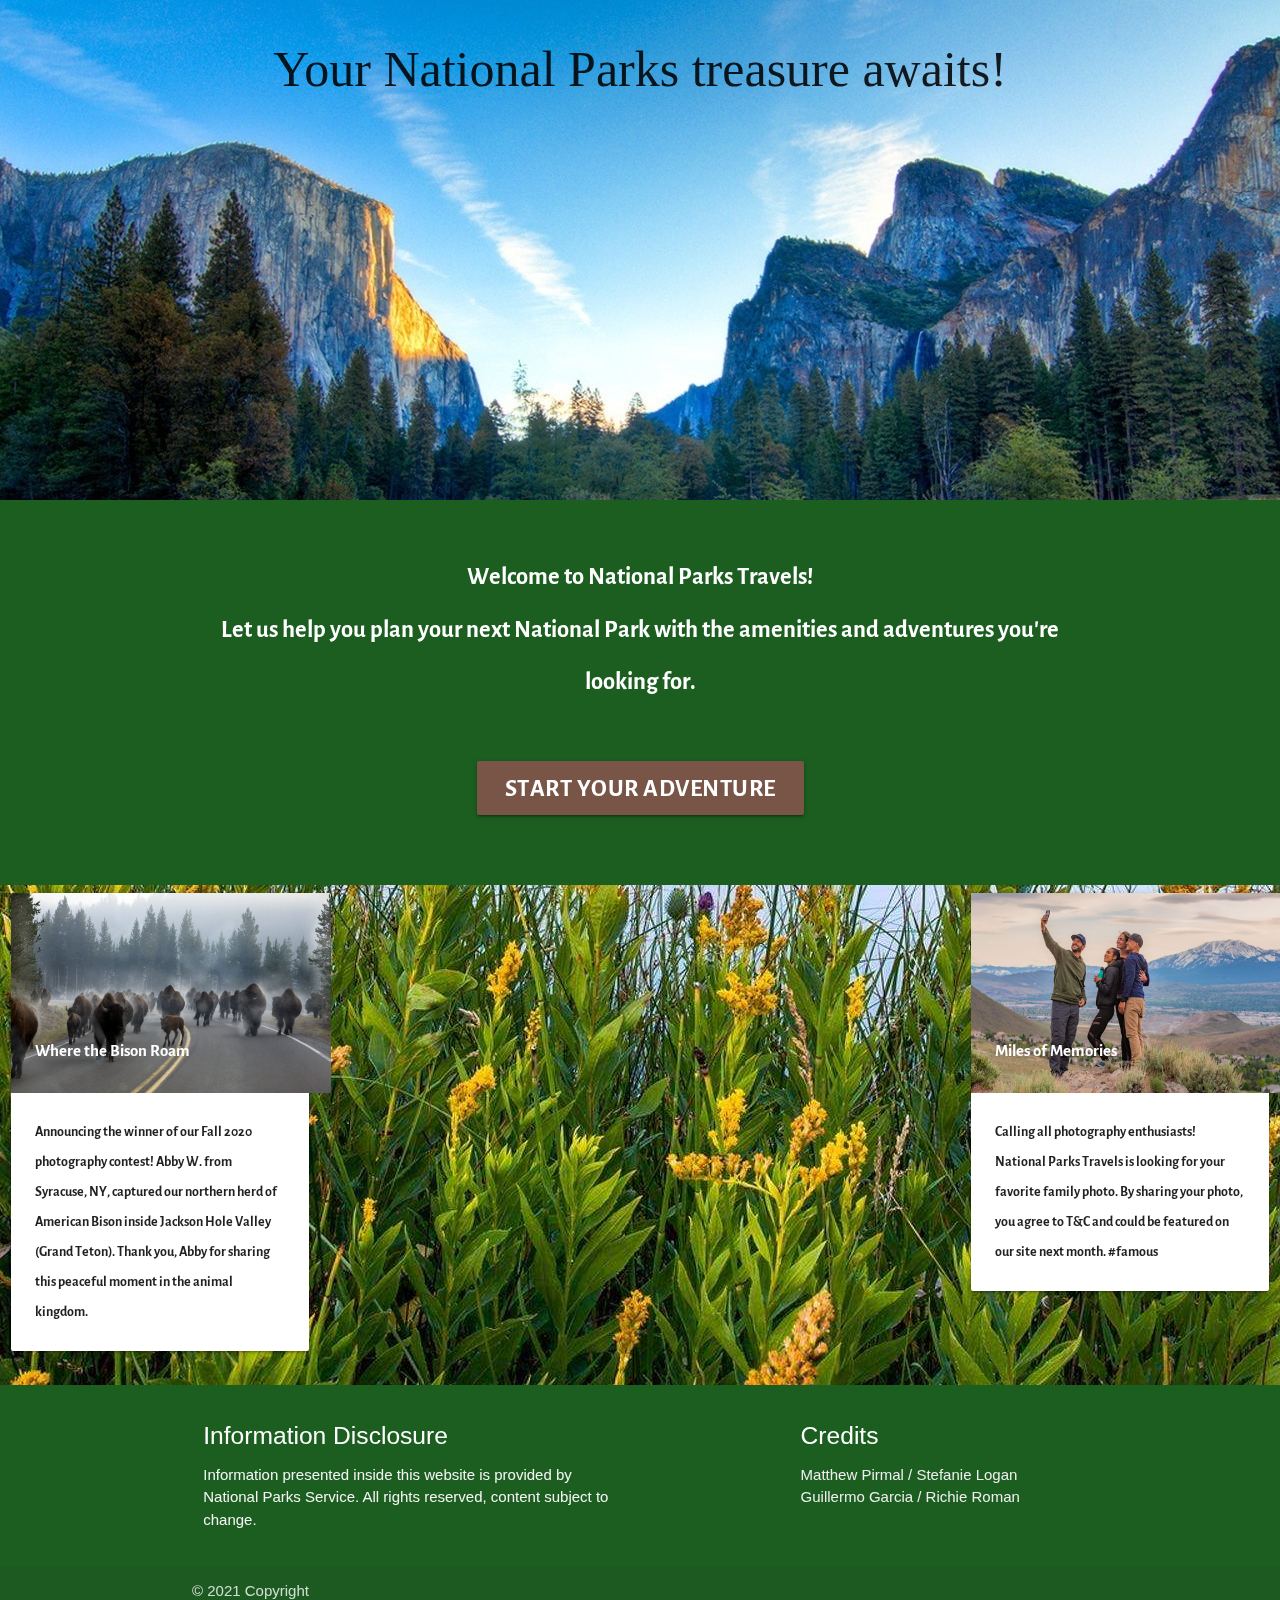
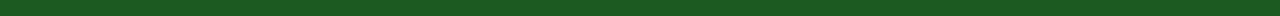
==== index.html @ 2d76cf85 "ReadMe updates" ====
<!DOCTYPE html>
<html lang="en">
<head>
    <meta charset="UTF-8">
    <meta name="viewport" content="width=device-width, initial-scale=1.0">
    
    <link rel="stylesheet" href="https://cdnjs.cloudflare.com/ajax/libs/materialize/1.0.0/css/materialize.min.css">
    <link rel="preconnect" href="https://fonts.gstatic.com">
    <link href="https://fonts.googleapis.com/css2?family=Gurajada&family=Homemade+Apple&display=swap" rel="stylesheet">

    <link href="https://fonts.googleapis.com/css2?family=Crete+Round:ital@1&display=swap" rel="stylesheet">
    <link rel="stylesheet" href="assets/style.css" />
   
  
    <title>National Parks Adventures</title>
</head>
<body>
  
            <div class="parallax-container" >
                <div class="parallax center"><img src="assets/Photos/NP_lake.jpg" alt="Grand Teton National Park"></div>
          <h1 class="flow-text center headerFont">Your National Parks treasure awaits!
        </h1>      
        
              </div>
              <div class="section green darken-4">
                <div class="row container ">
                  <p class="white-text center text-darken-3 lighten-3 welcomeFont">Welcome to National Parks Travels!
                    <br>Let us help you plan your next National Park with the amenities and adventures you're looking for.
                    <br><br>
                  <a class="waves-effect waves-light btn btn-large brown" href="form.html">Start Your Adventure</a>
                    
                    </p>
                </div>
              </div>
              <div class="parallax-container">
                <div class="parallax"><img src="assets/Photos/NP_grandteton.jpg" alt="Grand Teton National Park"></div>
                <div class="row">
                    <div class="col s3 m3">
                      <div class="card">
                        <div class="card-image">
                          <img src="assets/Photos/NP_buffalo.jpeg" style="width: 320px;height: 200px;">
                          <span class="card-title cardTitle">Where the Bison Roam</span>
                        </div>
                        <div class="card-content cardBody">
                          <p>Announcing the winner of our Fall 2020 photography contest! Abby W. from Syracuse, NY, captured our northern herd of American Bison inside Jackson Hole Valley (Grand Teton).
                            Thank you, Abby for sharing this peaceful moment in the animal kingdom.</p>
                        </div>
                      </div>
                    </div>
                    <div class= "col s6 m6"></div>
                    <div class="col s3 m3">
                        <div class="card">
                          <div class="card-image">
                            <img src="assets/Photos/trail_with_ppl.jpg" style="width: 320px;height: 200px;" alt="Yellowstone National Park">
                            <span class="card-title cardTitle">Miles of Memories</span>
                          </div>
                          <div class="card-content cardBody">
                            <p>Calling all photography enthusiasts! National Parks Travels is looking for your favorite family photo.
                                By sharing your photo, you agree to T&C and could be featured on our site next month. #famous</p>
                          </div>
                         
                        </div>
                      </div>
                  </div>
                  
              </div>
              <footer class="page-footer green darken-4">
                <div class="container">
                  <div class="row">
                    <div class="col l6 s12">
                      <h5 class="white-text">Information Disclosure</h5>
                      <p class="grey-text text-lighten-4">Information presented inside this website is provided by National Parks Service. All rights reserved, content subject to change.</p>
                    </div>
                    <div class="col l4 offset-l2 s12">
                      <h5 class="white-text">Credits</h5>
                      <ul>
                        <li><a class="grey-text text-lighten-3" href="#!">Matthew Pirmal / Stefanie Logan</a></li>
                        <li><a class="grey-text text-lighten-3" href="#!">Guillermo Garcia / Richie Roman</a></li>

                      </ul>
                    </div>
                  </div>
                </div>
                <div class="footer-copyright">
                  <div class="container">
                  © 2021 Copyright
                  </div>
                </div>
              </footer>
     



    <!-- <script src="script.js"></script> -->
    <script src="https://cdnjs.cloudflare.com/ajax/libs/jquery/3.2.1/jquery.min.js"></script>
    <script src="https://cdnjs.cloudflare.com/ajax/libs/materialize/1.0.0/js/materialize.min.js"></script>
   
    
  <script type="text/javascript"> 
       $(document).ready(function(){
    $('.parallax').parallax();
  });
  $('.dropdown-trigger').dropdown();
    </script>
      <script src="assets/script.js"></script>
      <script src="assets/geolocation.js"></script>
      <script src="assets/weather.js"></script>
      <script src="assets/trails.js"></script>
</body>
</html>
---- assets/style.css ----
body, html {
    height: 100%;
    margin: 0;
}

.bgPhoto {
    background-image: url("assets/Photos/NP_background1.jpg");
    height: 100%;
    background-position: center;
    background-repeat: no-repeat;
    background-size: cover;
  }

.headerFont {
    font-family: 'Homemade Apple', cursive;
    font-size: 50px;
}

.welcomeFont, .btn {
    font-family: 'Gurajada', serif;
    font-size: 35px;
    color: white;
}

.cardTitle {
    font-family: 'Gurajada', serif;
    font-size: 35px;
}

.cardBody {
    font-family: 'Gurajada', serif;
    font-size: 20px;
}
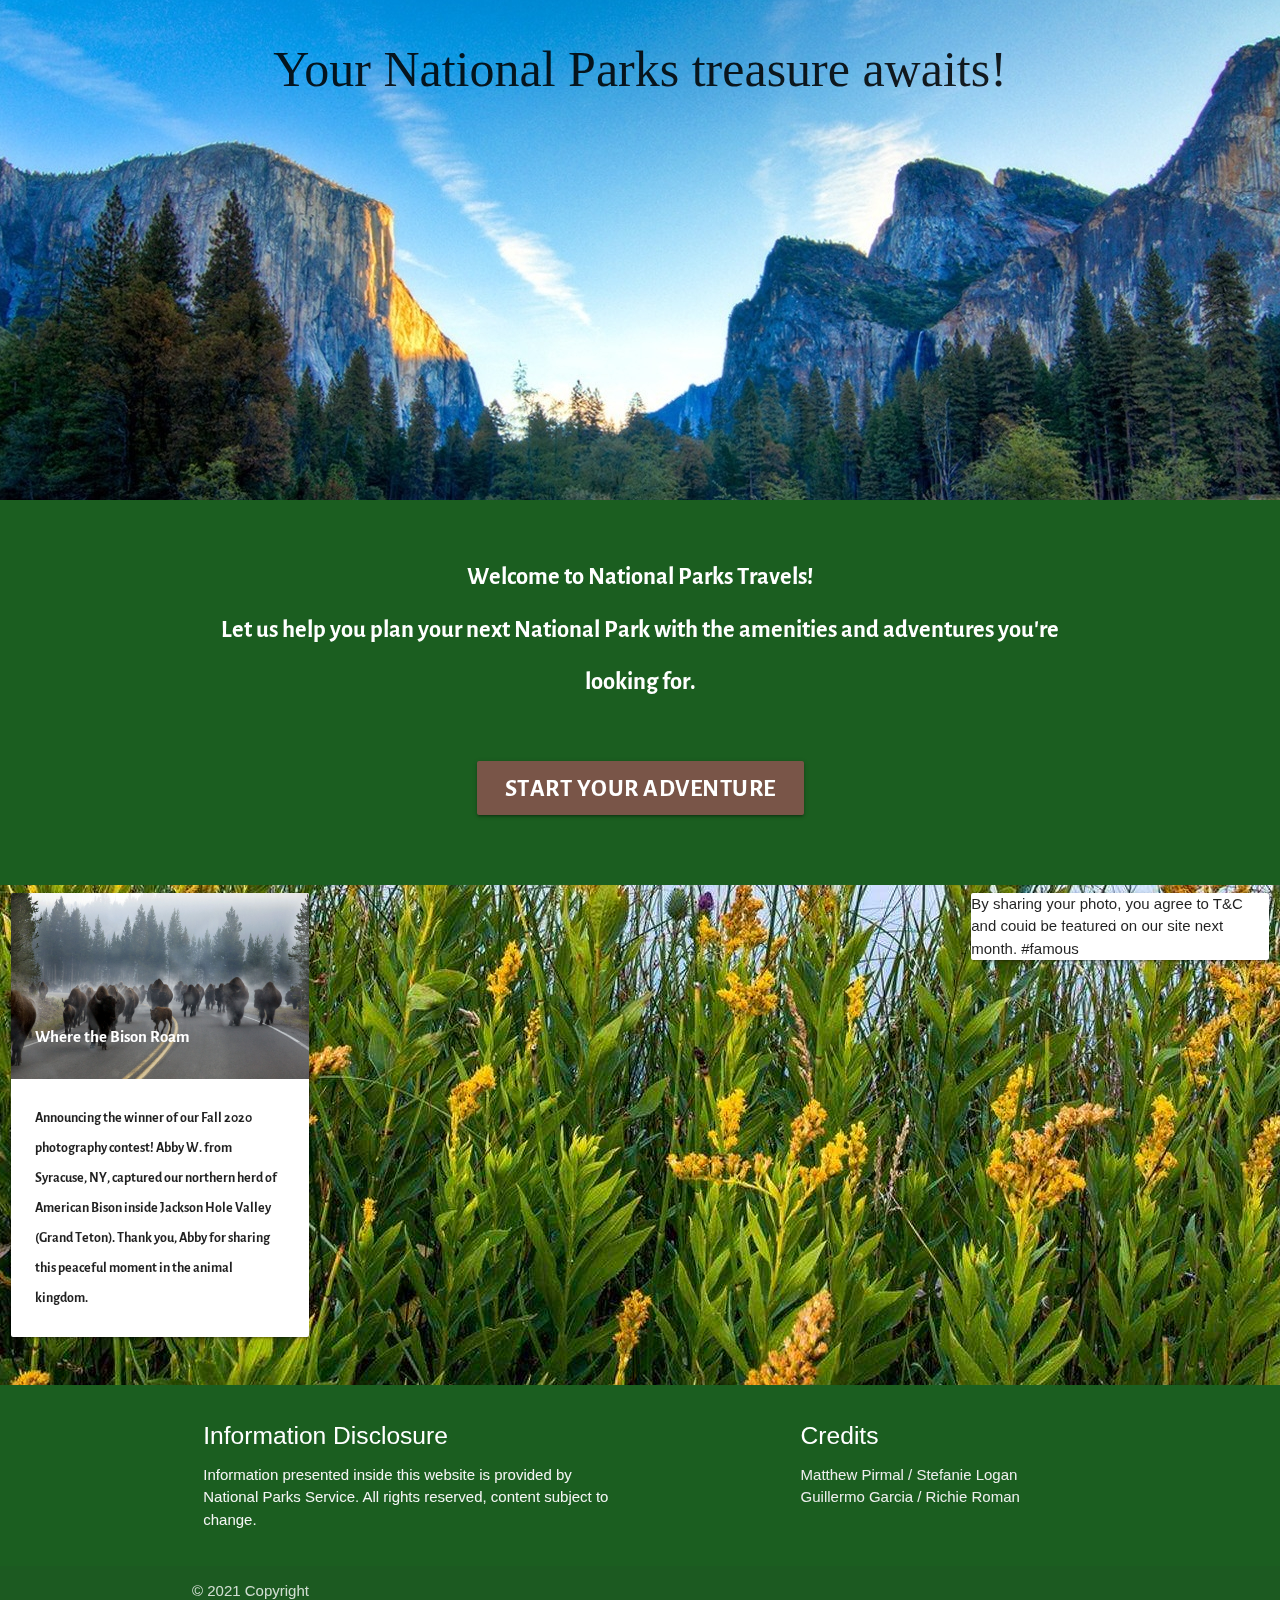
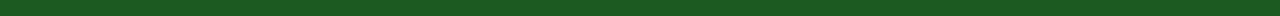
==== commit ffda9255: "fix" ====
--- a/index.html
+++ b/index.html
@@ -35,10 +35,10 @@
               <div class="parallax-container">
                 <div class="parallax"><img src="assets/Photos/NP_grandteton.jpg" alt="Grand Teton National Park"></div>
                 <div class="row">
-                    <div class="col s3 m3">
+                    <div class="col s12 m3">
                       <div class="card">
                         <div class="card-image">
-                          <img src="assets/Photos/NP_buffalo.jpeg" style="width: 320px;height: 200px;">
+                          <img class="responsive-img" src="assets/Photos/NP_buffalo.jpeg" >
                           <span class="card-title cardTitle">Where the Bison Roam</span>
                         </div>
                         <div class="card-content cardBody">
@@ -47,15 +47,11 @@
                         </div>
                       </div>
                     </div>
-                    <div class= "col s6 m6"></div>
-                    <div class="col s3 m3">
+                    <div class= "col m6"></div>
+                    <div class="col s12 m3">
                         <div class="card">
                           <div class="card-image">
-                            <img src="assets/Photos/trail_with_ppl.jpg" style="width: 320px;height: 200px;" alt="Yellowstone National Park">
                             <span class="card-title cardTitle">Miles of Memories</span>
-                          </div>
-                          <div class="card-content cardBody">
-                            <p>Calling all photography enthusiasts! National Parks Travels is looking for your favorite family photo.
                                 By sharing your photo, you agree to T&C and could be featured on our site next month. #famous</p>
                           </div>
                          
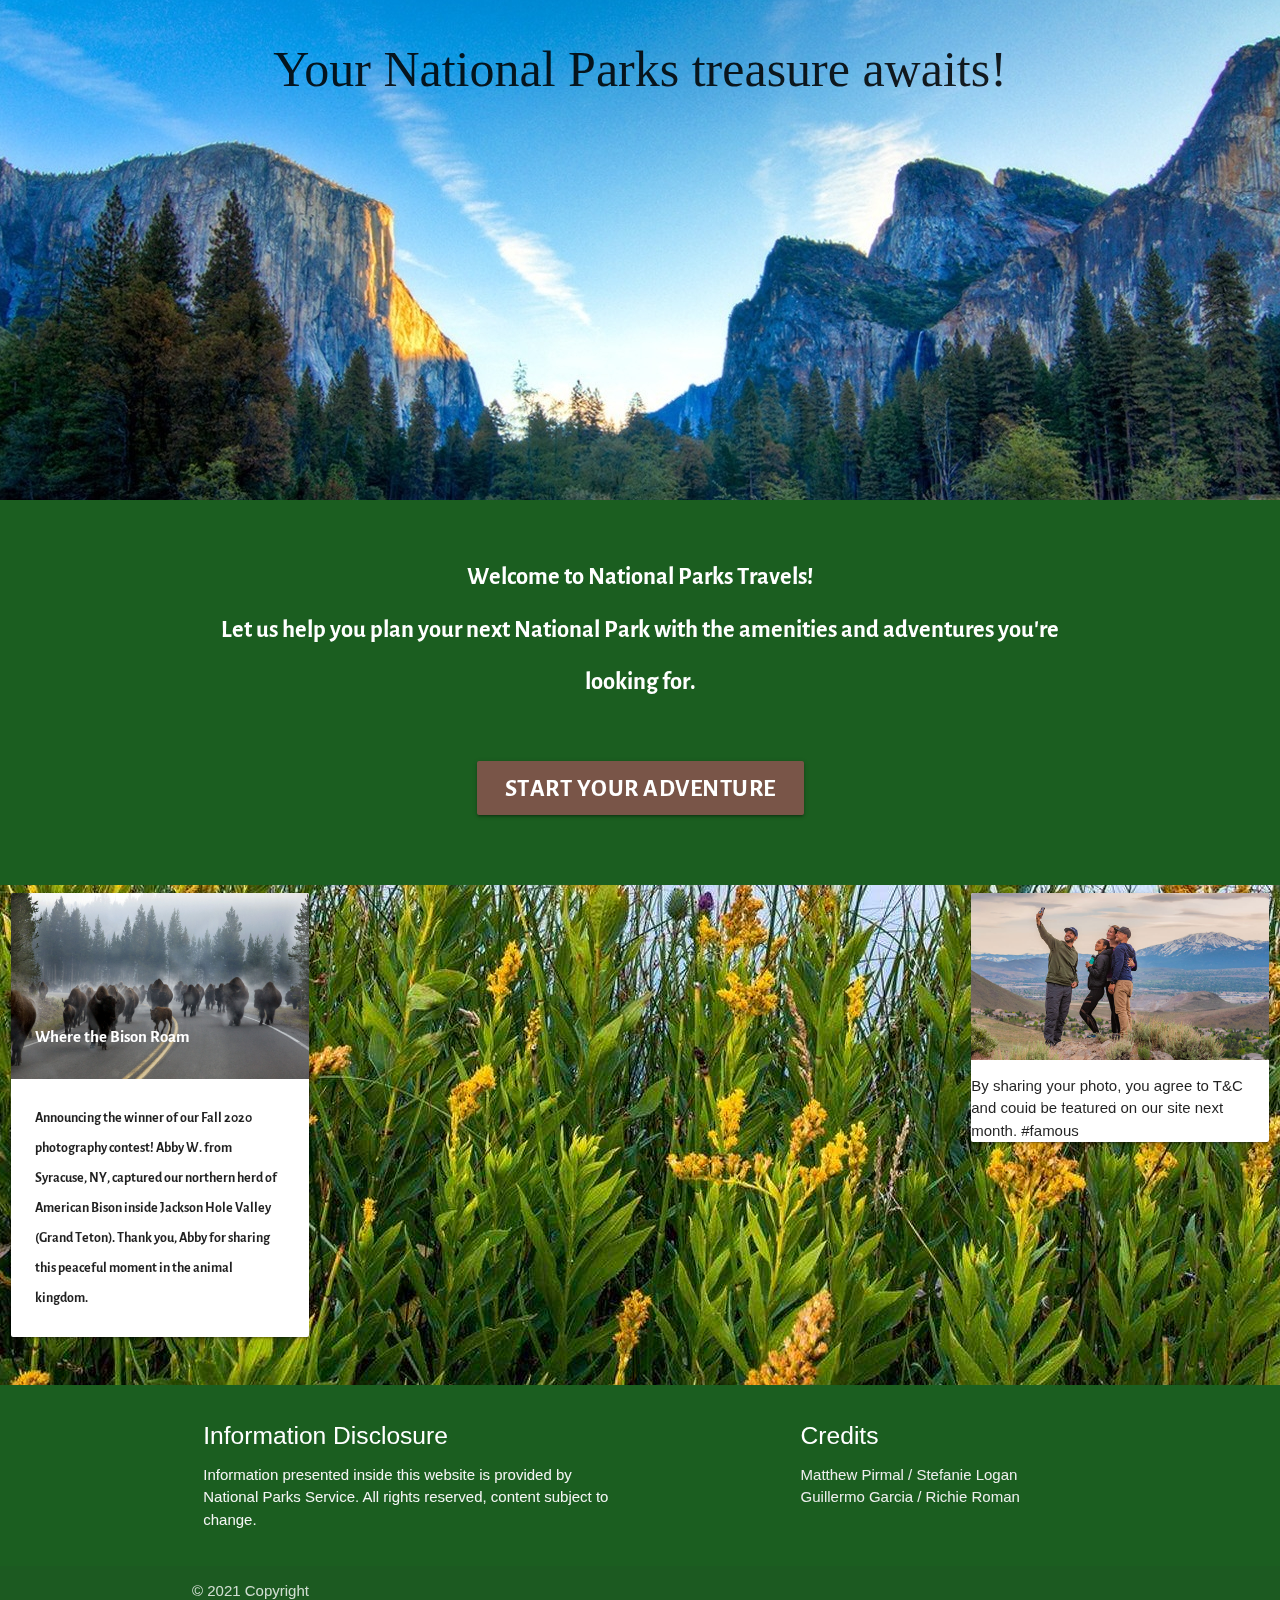
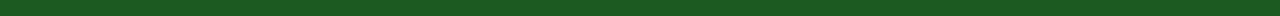
==== commit 92631f52: "test" ====
--- a/index.html
+++ b/index.html
@@ -51,8 +51,9 @@
                     <div class="col s12 m3">
                         <div class="card">
                           <div class="card-image">
+                            <img class="responsive-img" src="assets/Photos/trail_with_ppl.jpg" >
                             <span class="card-title cardTitle">Miles of Memories</span>
-                                By sharing your photo, you agree to T&C and could be featured on our site next month. #famous</p>
+                              <p> By sharing your photo, you agree to T&C and could be featured on our site next month. #famous</p>
                           </div>
                          
                         </div>
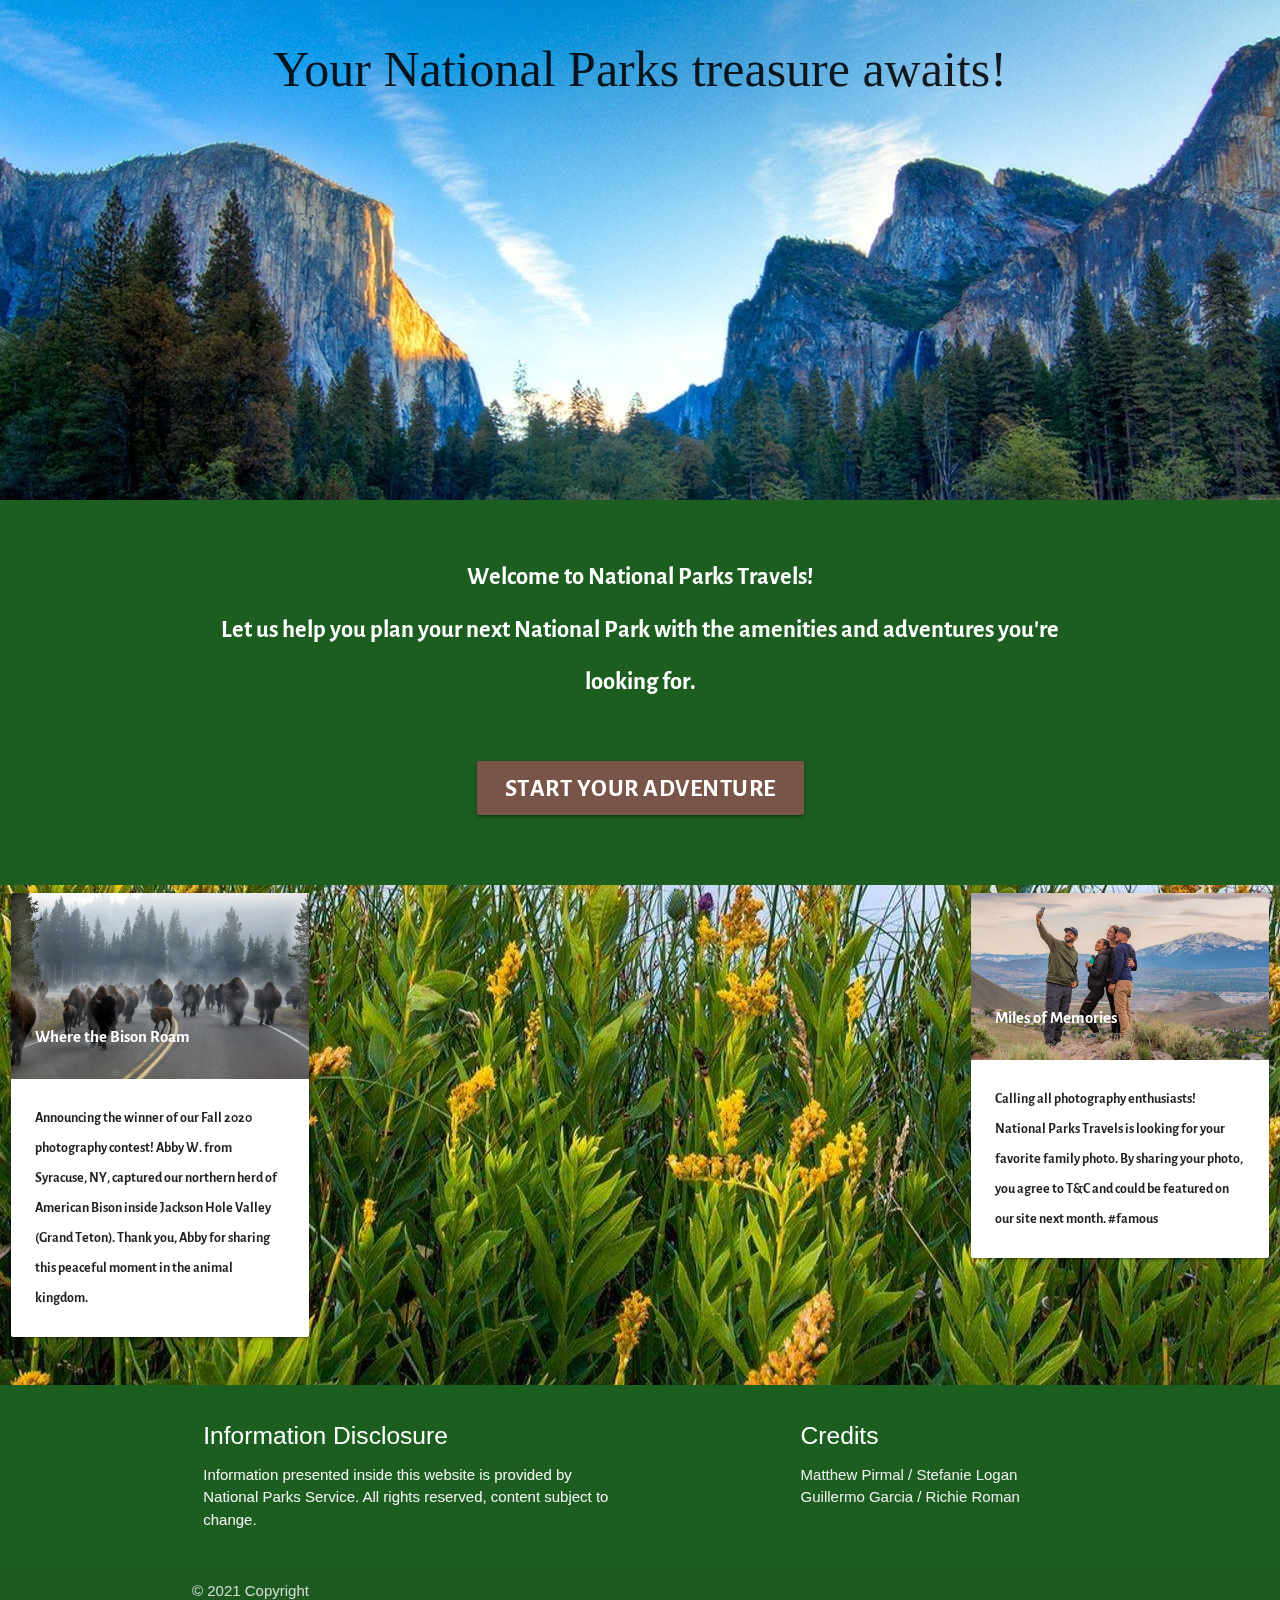
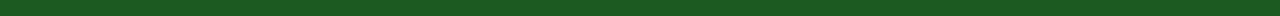
==== commit 6396d92e: "Merge pull request #22 from guie01/SL_Feb1" ====
--- a/index.html
+++ b/index.html
@@ -35,10 +35,10 @@
               <div class="parallax-container">
                 <div class="parallax"><img src="assets/Photos/NP_grandteton.jpg" alt="Grand Teton National Park"></div>
                 <div class="row">
-                    <div class="col s12 m3">
+                    <div class="col s3 m3">
                       <div class="card">
                         <div class="card-image">
-                          <img class="responsive-img" src="assets/Photos/NP_buffalo.jpeg" >
+                          <img class="responsive-img" src="assets/Photos/NP_buffalo.jpeg">
                           <span class="card-title cardTitle">Where the Bison Roam</span>
                         </div>
                         <div class="card-content cardBody">
@@ -47,13 +47,16 @@
                         </div>
                       </div>
                     </div>
-                    <div class= "col m6"></div>
-                    <div class="col s12 m3">
+                    <div class= "col s6 m6"></div>
+                    <div class="col s3 m3">
                         <div class="card">
                           <div class="card-image">
-                            <img class="responsive-img" src="assets/Photos/trail_with_ppl.jpg" >
+                            <img class="responsive-img" src="assets/Photos/trail_with_ppl.jpg" alt="Yellowstone National Park">
                             <span class="card-title cardTitle">Miles of Memories</span>
-                              <p> By sharing your photo, you agree to T&C and could be featured on our site next month. #famous</p>
+                          </div>
+                          <div class="card-content cardBody">
+                            <p>Calling all photography enthusiasts! National Parks Travels is looking for your favorite family photo.
+                                By sharing your photo, you agree to T&C and could be featured on our site next month. #famous</p>
                           </div>
                          
                         </div>
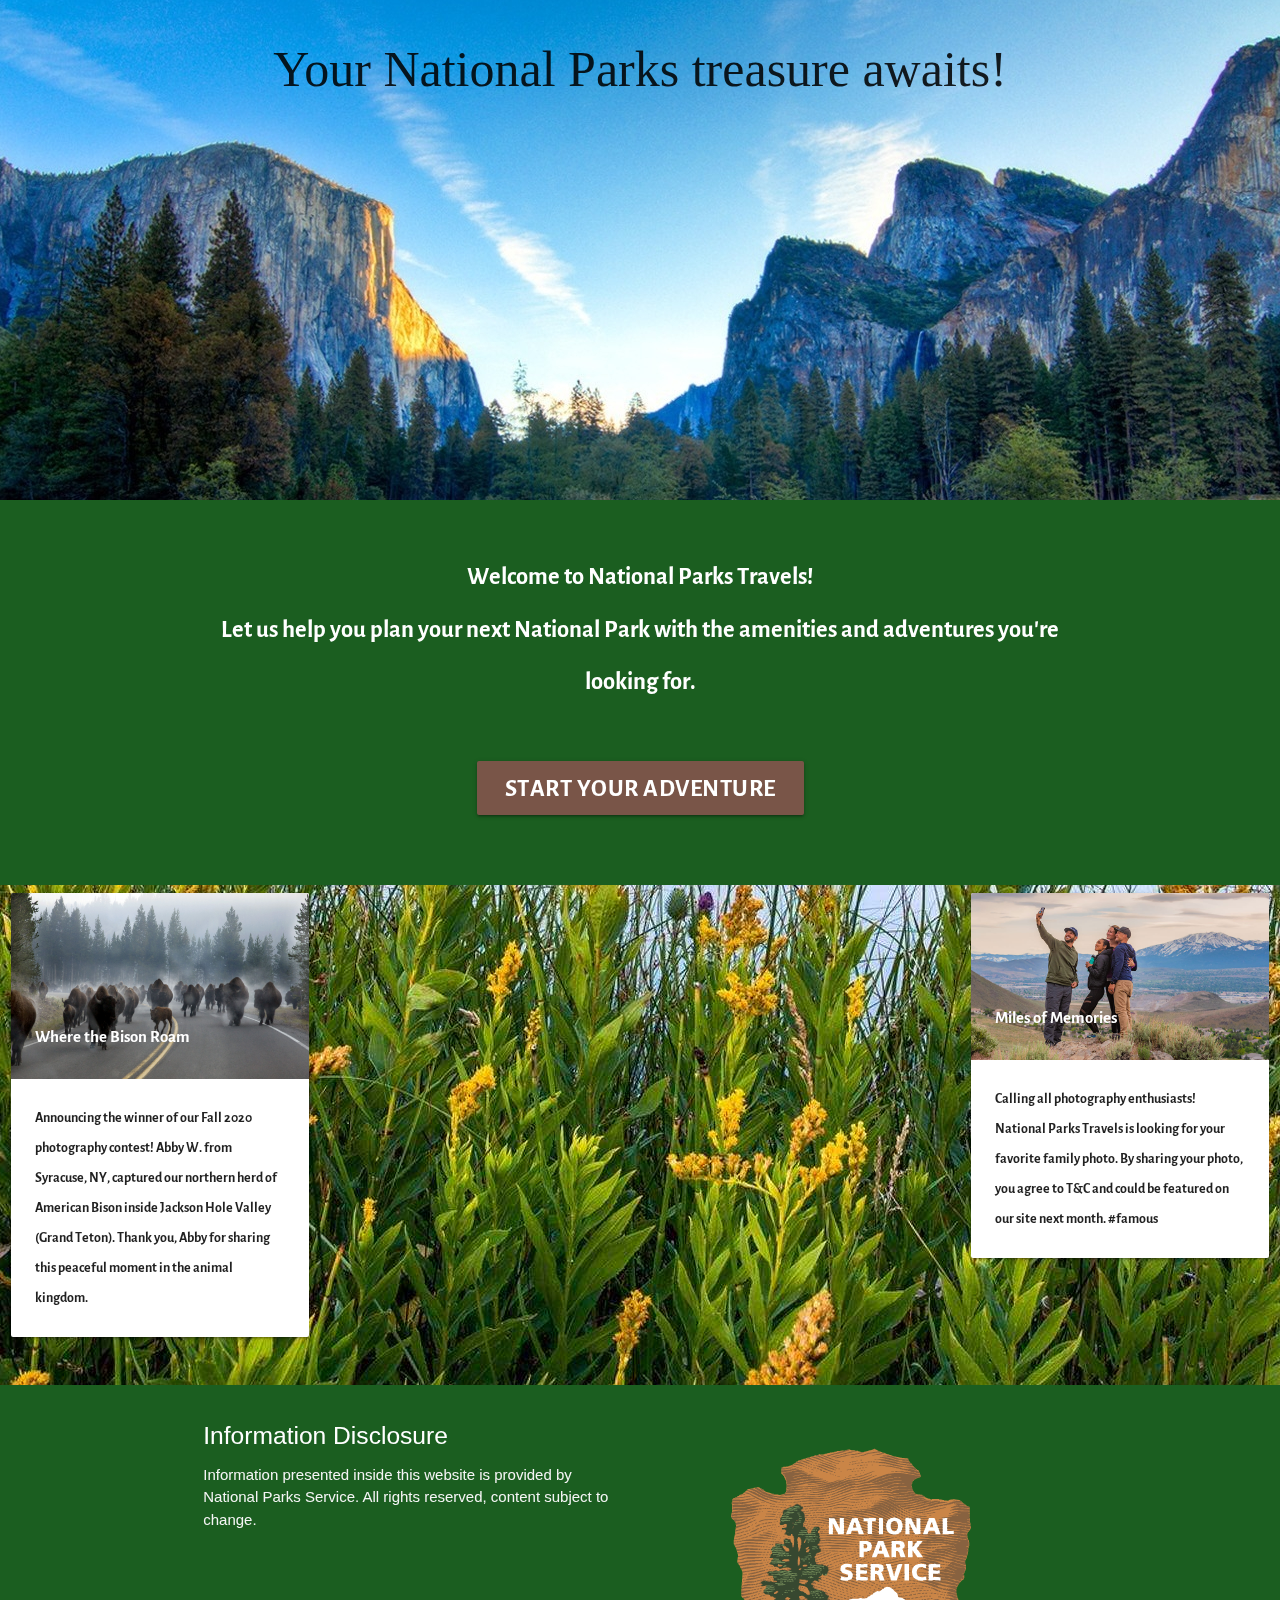
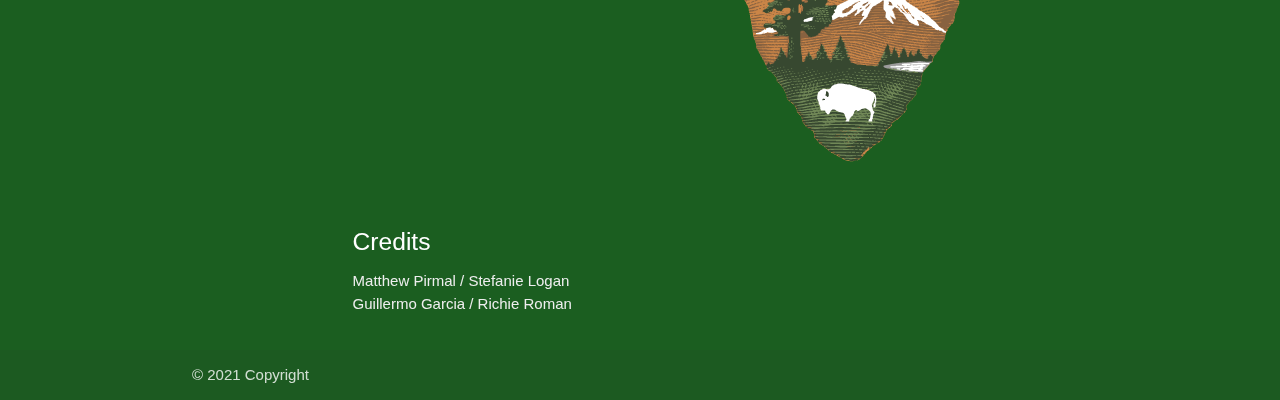
==== commit 7069ec5a: "form html rendering" ====
--- a/index.html
+++ b/index.html
@@ -1,112 +1,120 @@
 <!DOCTYPE html>
 <html lang="en">
+
 <head>
-    <meta charset="UTF-8">
-    <meta name="viewport" content="width=device-width, initial-scale=1.0">
-    
-    <link rel="stylesheet" href="https://cdnjs.cloudflare.com/ajax/libs/materialize/1.0.0/css/materialize.min.css">
-    <link rel="preconnect" href="https://fonts.gstatic.com">
-    <link href="https://fonts.googleapis.com/css2?family=Gurajada&family=Homemade+Apple&display=swap" rel="stylesheet">
+  <meta charset="UTF-8">
+  <meta name="viewport" content="width=device-width, initial-scale=1.0">
 
-    <link href="https://fonts.googleapis.com/css2?family=Crete+Round:ital@1&display=swap" rel="stylesheet">
-    <link rel="stylesheet" href="assets/style.css" />
-   
-  
-    <title>National Parks Adventures</title>
+  <link rel="stylesheet" href="https://cdnjs.cloudflare.com/ajax/libs/materialize/1.0.0/css/materialize.min.css">
+  <link rel="preconnect" href="https://fonts.gstatic.com">
+  <link href="https://fonts.googleapis.com/css2?family=Gurajada&family=Homemade+Apple&display=swap" rel="stylesheet">
+
+  <link href="https://fonts.googleapis.com/css2?family=Crete+Round:ital@1&display=swap" rel="stylesheet">
+  <link rel="stylesheet" href="assets/style.css" />
+
+
+  <title>National Parks Adventures</title>
 </head>
+
 <body>
-  
-            <div class="parallax-container" >
-                <div class="parallax center"><img src="assets/Photos/NP_lake.jpg" alt="Grand Teton National Park"></div>
-          <h1 class="flow-text center headerFont">Your National Parks treasure awaits!
-        </h1>      
-        
-              </div>
-              <div class="section green darken-4">
-                <div class="row container ">
-                  <p class="white-text center text-darken-3 lighten-3 welcomeFont">Welcome to National Parks Travels!
-                    <br>Let us help you plan your next National Park with the amenities and adventures you're looking for.
-                    <br><br>
-                  <a class="waves-effect waves-light btn btn-large brown" href="form.html">Start Your Adventure</a>
-                    
-                    </p>
-                </div>
-              </div>
-              <div class="parallax-container">
-                <div class="parallax"><img src="assets/Photos/NP_grandteton.jpg" alt="Grand Teton National Park"></div>
-                <div class="row">
-                    <div class="col s3 m3">
-                      <div class="card">
-                        <div class="card-image">
-                          <img class="responsive-img" src="assets/Photos/NP_buffalo.jpeg">
-                          <span class="card-title cardTitle">Where the Bison Roam</span>
-                        </div>
-                        <div class="card-content cardBody">
-                          <p>Announcing the winner of our Fall 2020 photography contest! Abby W. from Syracuse, NY, captured our northern herd of American Bison inside Jackson Hole Valley (Grand Teton).
-                            Thank you, Abby for sharing this peaceful moment in the animal kingdom.</p>
-                        </div>
-                      </div>
-                    </div>
-                    <div class= "col s6 m6"></div>
-                    <div class="col s3 m3">
-                        <div class="card">
-                          <div class="card-image">
-                            <img class="responsive-img" src="assets/Photos/trail_with_ppl.jpg" alt="Yellowstone National Park">
-                            <span class="card-title cardTitle">Miles of Memories</span>
-                          </div>
-                          <div class="card-content cardBody">
-                            <p>Calling all photography enthusiasts! National Parks Travels is looking for your favorite family photo.
-                                By sharing your photo, you agree to T&C and could be featured on our site next month. #famous</p>
-                          </div>
-                         
-                        </div>
-                      </div>
-                  </div>
-                  
-              </div>
-              <footer class="page-footer green darken-4">
-                <div class="container">
-                  <div class="row">
-                    <div class="col l6 s12">
-                      <h5 class="white-text">Information Disclosure</h5>
-                      <p class="grey-text text-lighten-4">Information presented inside this website is provided by National Parks Service. All rights reserved, content subject to change.</p>
-                    </div>
-                    <div class="col l4 offset-l2 s12">
-                      <h5 class="white-text">Credits</h5>
-                      <ul>
-                        <li><a class="grey-text text-lighten-3" href="#!">Matthew Pirmal / Stefanie Logan</a></li>
-                        <li><a class="grey-text text-lighten-3" href="#!">Guillermo Garcia / Richie Roman</a></li>
 
-                      </ul>
-                    </div>
-                  </div>
-                </div>
-                <div class="footer-copyright">
-                  <div class="container">
-                  © 2021 Copyright
-                  </div>
-                </div>
-              </footer>
-     
+  <div class="parallax-container">
+    <div class="parallax center"><img src="assets/Photos/NP_lake.jpg" alt="Grand Teton National Park"></div>
+    <h1 class="flow-text center headerFont">Your National Parks treasure awaits!
+    </h1>
+
+  </div>
+  <div class="section green darken-4">
+    <div class="row container ">
+      <p class="white-text center text-darken-3 lighten-3 welcomeFont">Welcome to National Parks Travels!
+        <br>Let us help you plan your next National Park with the amenities and adventures you're looking for.
+        <br><br>
+        <a class="waves-effect waves-light btn btn-large brown" href="form.html">Start Your Adventure</a>
+
+      </p>
+    </div>
+  </div>
+  <div class="parallax-container">
+    <div class="parallax"><img src="assets/Photos/NP_grandteton.jpg" alt="Grand Teton National Park"></div>
+    <div class="row">
+      <div class="col s3 m3">
+        <div class="card">
+          <div class="card-image">
+            <img class="responsive-img" src="assets/Photos/NP_buffalo.jpeg">
+            <span class="card-title cardTitle">Where the Bison Roam</span>
+          </div>
+          <div class="card-content cardBody">
+            <p>Announcing the winner of our Fall 2020 photography contest! Abby W. from Syracuse, NY, captured our
+              northern herd of American Bison inside Jackson Hole Valley (Grand Teton).
+              Thank you, Abby for sharing this peaceful moment in the animal kingdom.</p>
+          </div>
+        </div>
+      </div>
+      <div class="col s6 m6"></div>
+      <div class="col s3 m3">
+        <div class="card">
+          <div class="card-image">
+            <img class="responsive-img" src="assets/Photos/trail_with_ppl.jpg" alt="Yellowstone National Park">
+            <span class="card-title cardTitle">Miles of Memories</span>
+          </div>
+          <div class="card-content cardBody">
+            <p>Calling all photography enthusiasts! National Parks Travels is looking for your favorite family photo.
+              By sharing your photo, you agree to T&C and could be featured on our site next month. #famous</p>
+          </div>
+
+        </div>
+      </div>
+    </div>
+
+  </div>
+  <footer class="page-footer green darken-4">
+    <div class="container">
+      <div class="row">
+        <div class="col l6 s12">
+          <h5 class="white-text">Information Disclosure</h5>
+          <p class="grey-text text-lighten-4">Information presented inside this website is provided by National Parks
+            Service. All rights reserved, content subject to change.</p>
+        </div>
+
+        <div class="col l2 s12">
+          <img src="assets/Photos/NPS_logo_art.png">
+        </div>
+
+        <div class="col l4 offset-l2 s12">
+          <h5 class="white-text">Credits</h5>
+          <ul>
+            <li><a class="grey-text text-lighten-3" href="#!">Matthew Pirmal / Stefanie Logan</a></li>
+            <li><a class="grey-text text-lighten-3" href="#!">Guillermo Garcia / Richie Roman</a></li>
+
+          </ul>
+        </div>
+      </div>
+    </div>
+    <div class="footer-copyright">
+      <div class="container">
+        © 2021 Copyright
+      </div>
+    </div>
+  </footer>
 
 
 
-    <!-- <script src="script.js"></script> -->
-    <script src="https://cdnjs.cloudflare.com/ajax/libs/jquery/3.2.1/jquery.min.js"></script>
-    <script src="https://cdnjs.cloudflare.com/ajax/libs/materialize/1.0.0/js/materialize.min.js"></script>
-   
-    
-  <script type="text/javascript"> 
-       $(document).ready(function(){
-    $('.parallax').parallax();
-  });
-  $('.dropdown-trigger').dropdown();
-    </script>
-      <script src="assets/script.js"></script>
-      <script src="assets/geolocation.js"></script>
-      <script src="assets/weather.js"></script>
-      <script src="assets/trails.js"></script>
-</body>
-</html>
+
+  <!-- <script src="script.js"></script> -->
+  <script src="https://cdnjs.cloudflare.com/ajax/libs/jquery/3.2.1/jquery.min.js"></script>
+  <script src="https://cdnjs.cloudflare.com/ajax/libs/materialize/1.0.0/js/materialize.min.js"></script>
 
 
+  <script type="text/javascript">
+    $(document).ready(function () {
+      $('.parallax').parallax();
+    });
+    $('.dropdown-trigger').dropdown();
+  </script>
+  <script src="assets/script.js"></script>
+  <script src="assets/geolocation.js"></script>
+  <script src="assets/weather.js"></script>
+  <script src="assets/trails.js"></script>
+</body>
+
+</html>--- a/assets/style.css
+++ b/assets/style.css
@@ -32,3 +32,15 @@
     font-size: 20px;
 }
 
+.card-title {
+    font-weight: bold;
+}
+
+.parkCol {
+    margin: 10px;
+    color: white;
+}
+
+/* .hide {
+    display:none;
+} */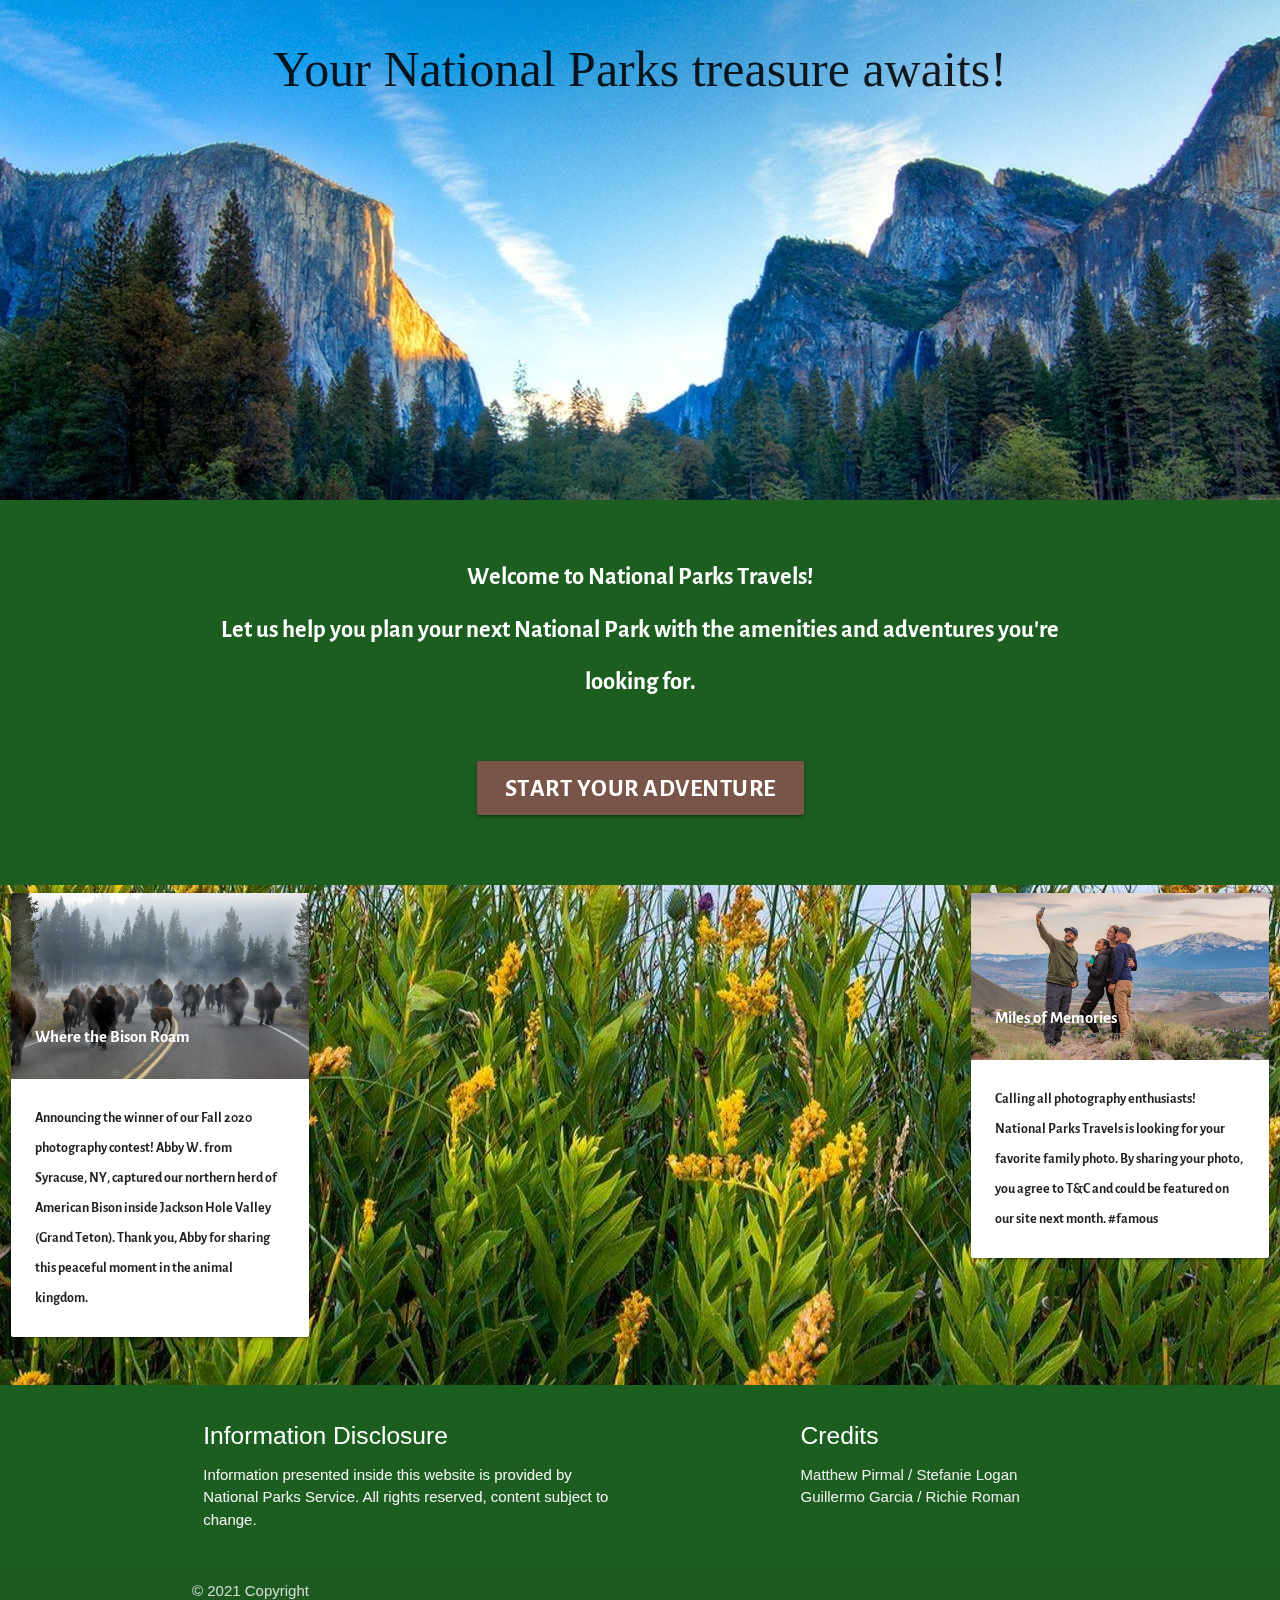
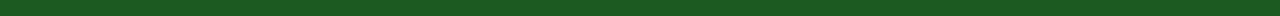
==== commit 367c9d9e: "Merge pull request #27 from guie01/SL_Feb2_" ====
--- a/index.html
+++ b/index.html
@@ -75,11 +75,6 @@
           <p class="grey-text text-lighten-4">Information presented inside this website is provided by National Parks
             Service. All rights reserved, content subject to change.</p>
         </div>
-
-        <div class="col l2 s12">
-          <img src="assets/Photos/NPS_logo_art.png">
-        </div>
-
         <div class="col l4 offset-l2 s12">
           <h5 class="white-text">Credits</h5>
           <ul>
--- a/assets/style.css
+++ b/assets/style.css
@@ -40,7 +40,3 @@
     margin: 10px;
     color: white;
 }
-
-/* .hide {
-    display:none;
-} */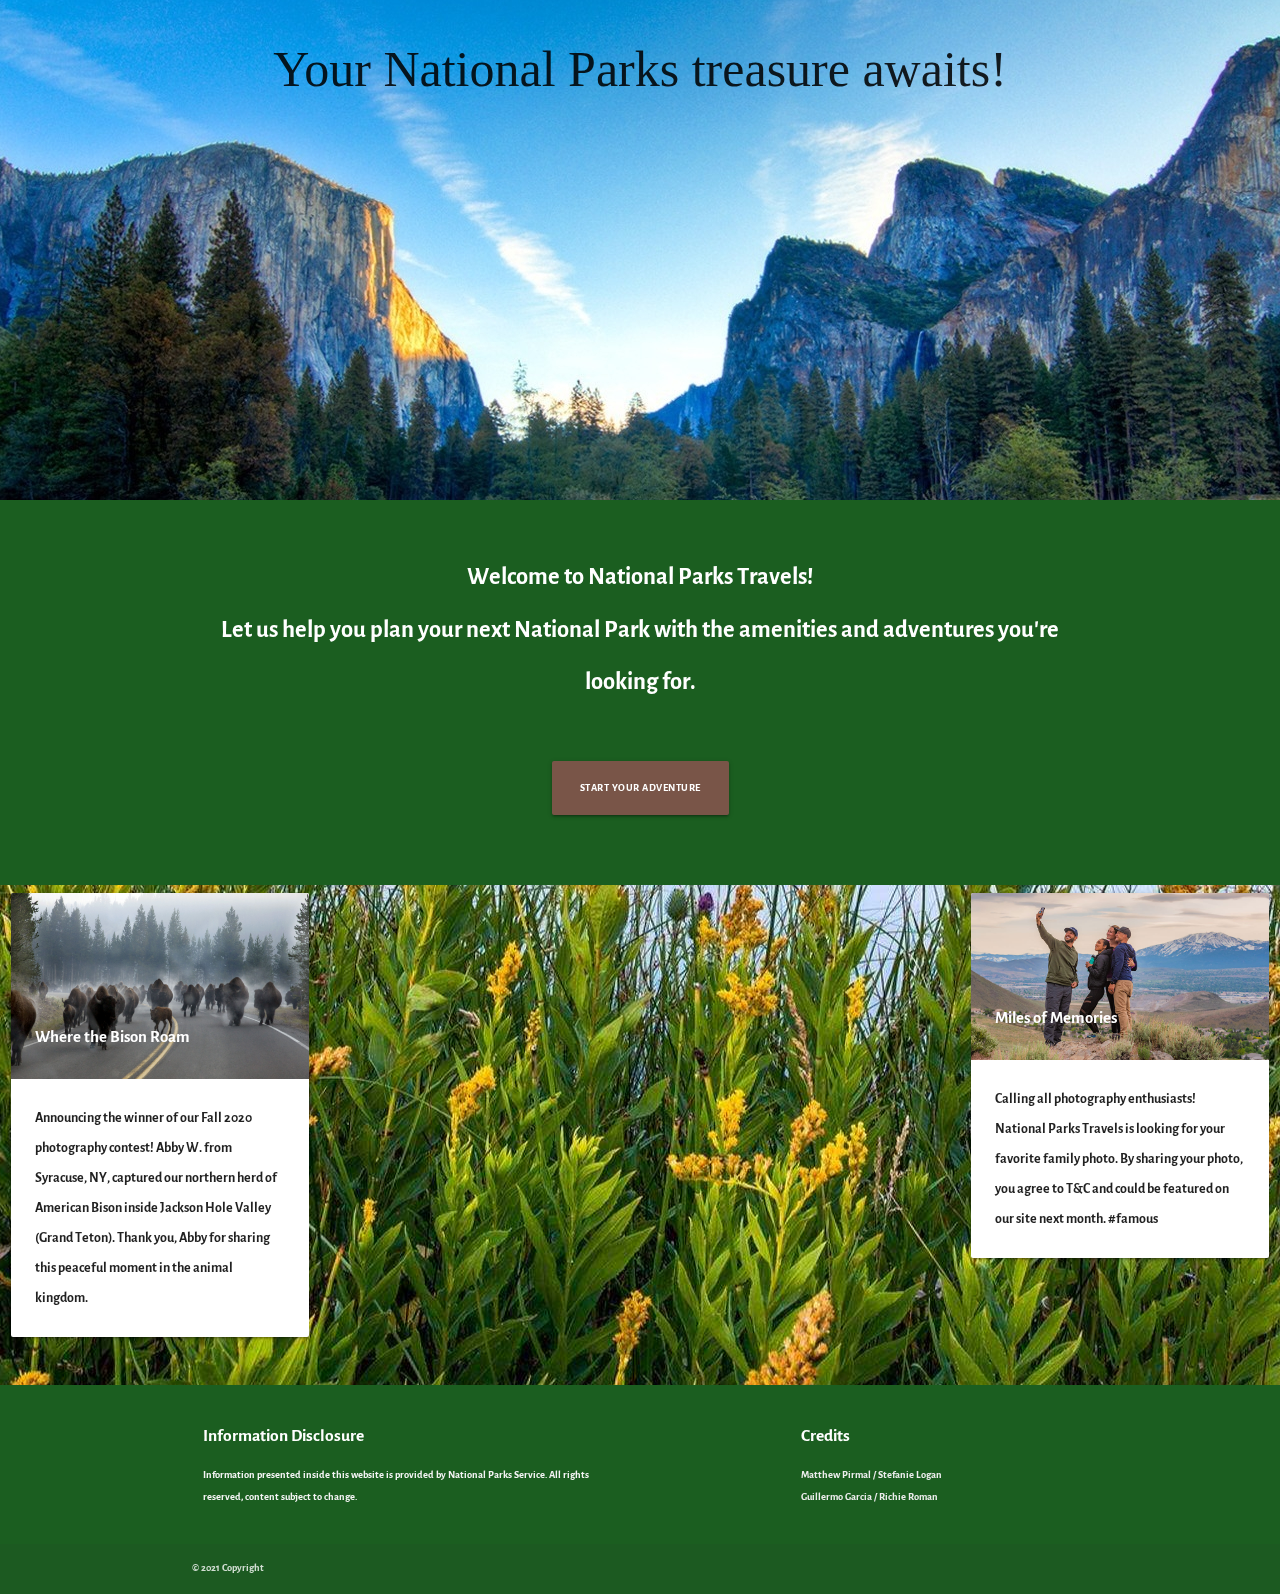
==== commit 4215ca65: "btn style" ====
--- a/index.html
+++ b/index.html
@@ -92,9 +92,6 @@
     </div>
   </footer>
 
-
-
-
   <!-- <script src="script.js"></script> -->
   <script src="https://cdnjs.cloudflare.com/ajax/libs/jquery/3.2.1/jquery.min.js"></script>
   <script src="https://cdnjs.cloudflare.com/ajax/libs/materialize/1.0.0/js/materialize.min.js"></script>
--- a/assets/style.css
+++ b/assets/style.css
@@ -22,6 +22,11 @@
     color: white;
 }
 
+.btn-large, .btn-small {
+    font-family: 'Gurajada', serif;
+    font-size: 15px;
+    color: white;
+}
 .cardTitle {
     font-family: 'Gurajada', serif;
     font-size: 35px;
@@ -40,3 +45,12 @@
     margin: 10px;
     color: white;
 }
+
+.state-btn {
+    margin: 10px;
+}
+
+.page-footer {
+    font-family: 'Gurajada', serif;
+    color: white;
+}